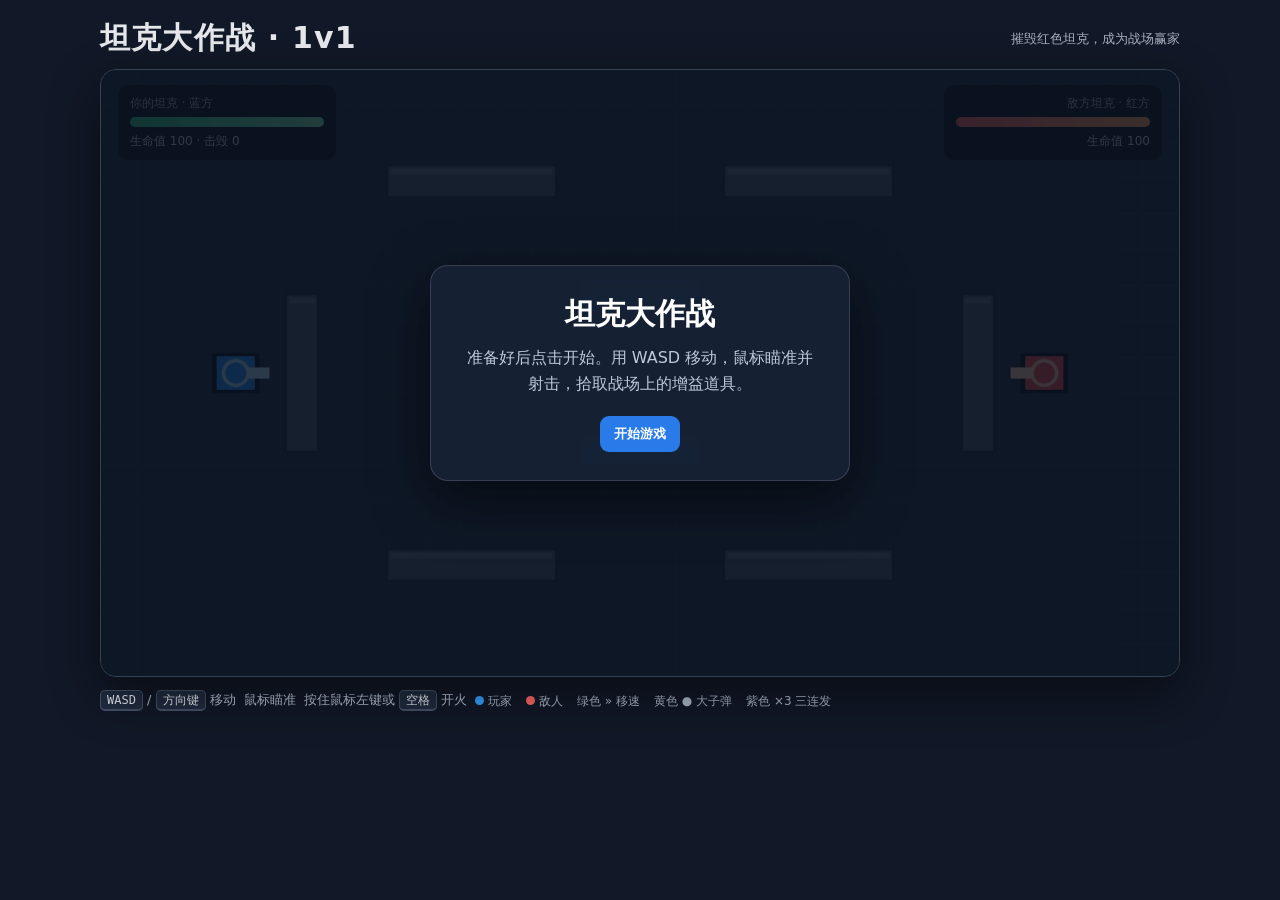
==== index.html @ 598e8c63 "Add files via upload" ====
<!doctype html>
<html lang="zh-CN">
<head>
  <meta charset="utf-8">
  <meta name="viewport" content="width=device-width, initial-scale=1">
  <meta http-equiv="refresh" content="0; url=tank-battle.html">
  <title>坦克大作战</title>
</head>
<body>
  <p>正在进入游戏……如果没有自动跳转，请<a href="tank-battle.html">点击这里</a>。</p>
</body>
</html>
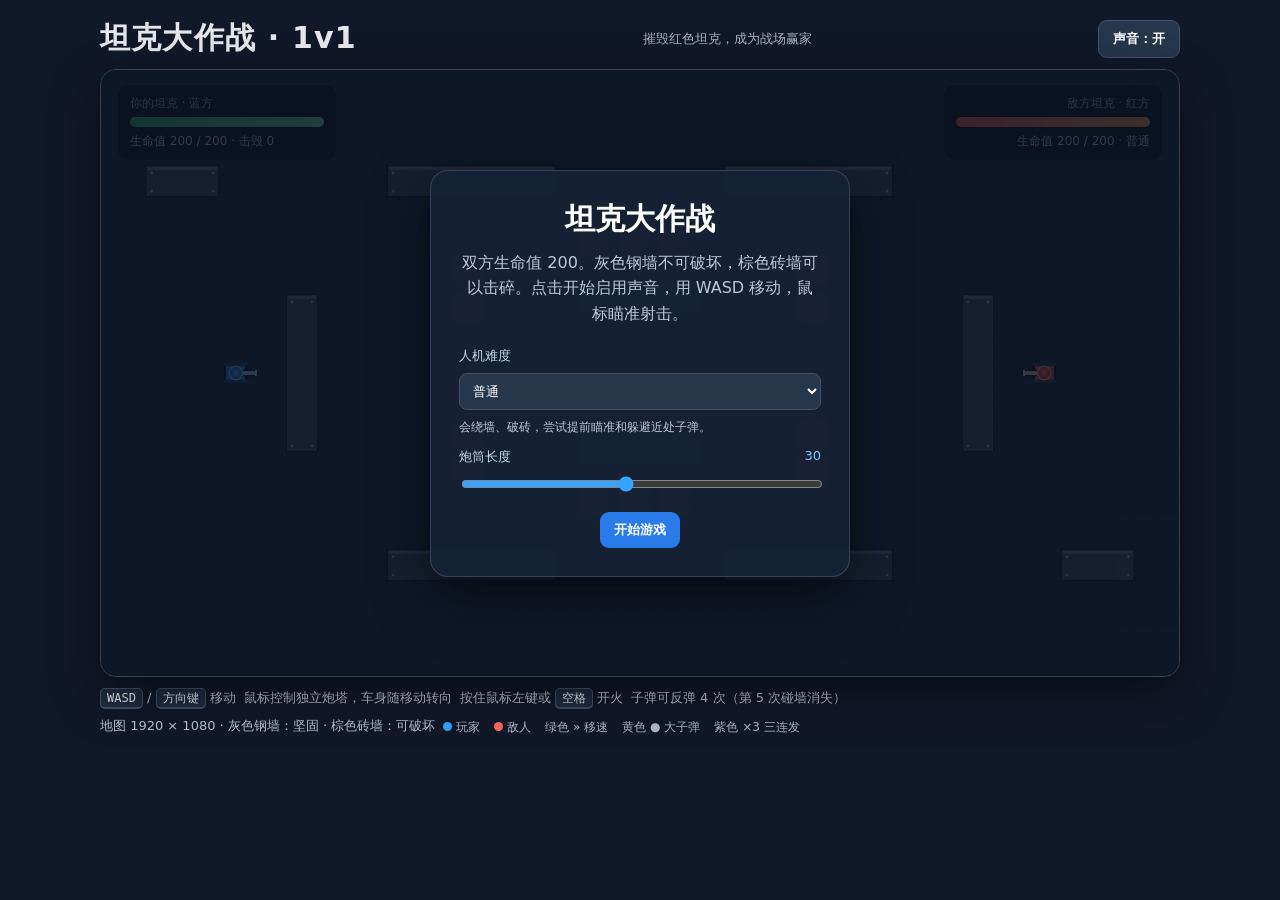
==== commit d1712106: "Add files via upload" ====
--- a/index.html
+++ b/index.html
@@ -3,6 +3,7 @@
 <head>
   <meta charset="utf-8">
   <meta name="viewport" content="width=device-width, initial-scale=1">
+  <!-- 网站根地址自动跳转到游戏页面，保留相对路径方便部署。 -->
   <meta http-equiv="refresh" content="0; url=tank-battle.html">
   <title>坦克大作战</title>
 </head>
